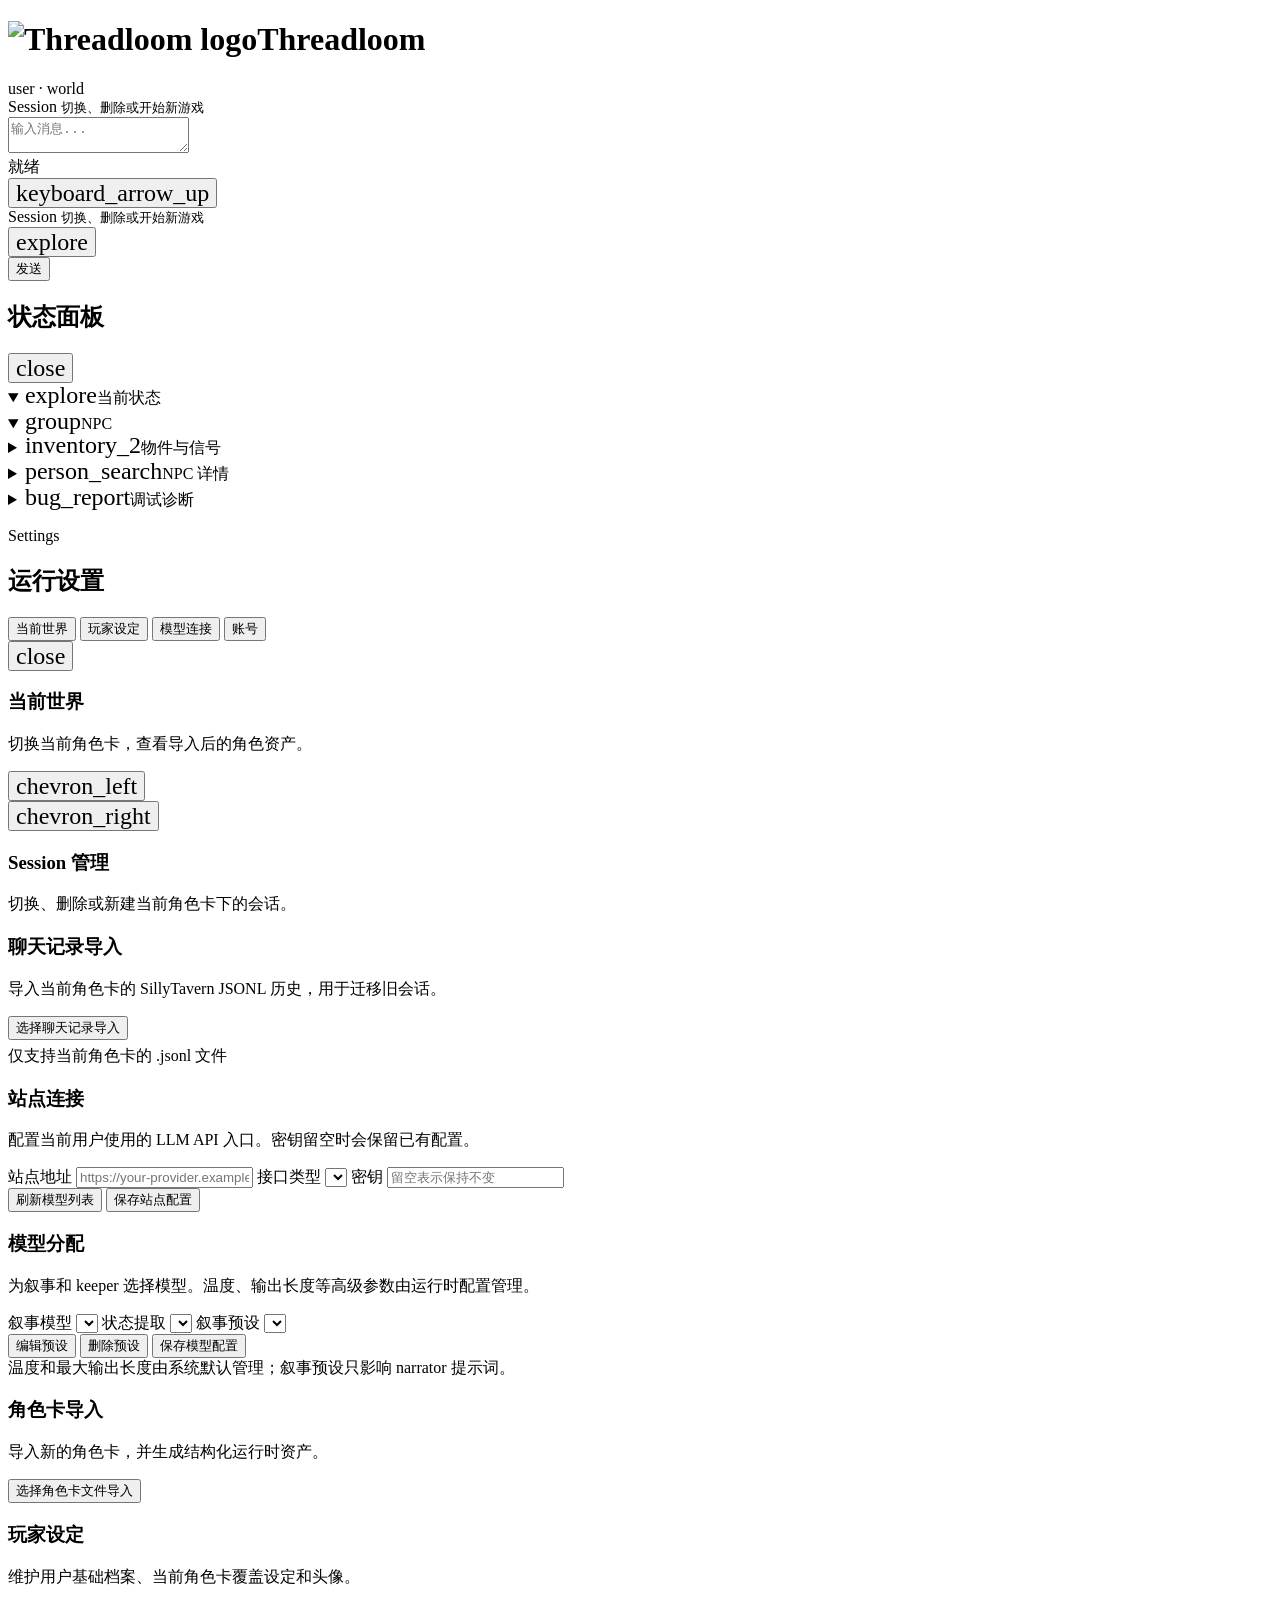
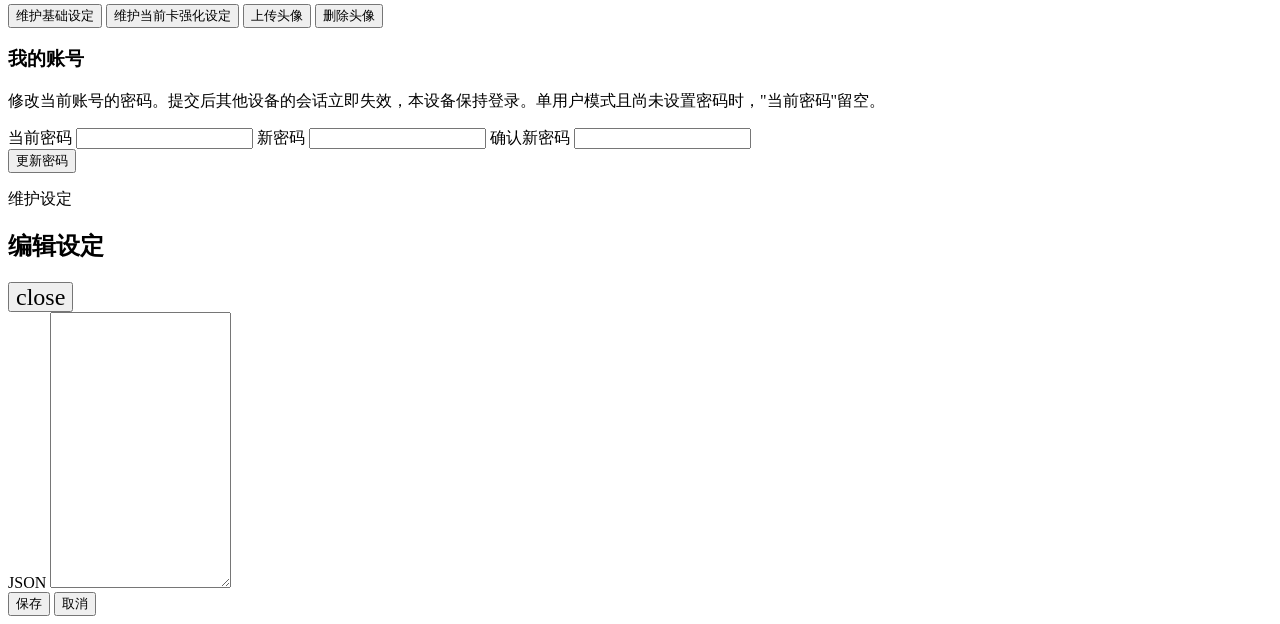
==== frontend/index.html @ 745b9a08 "Remove mobile footer controls and CDN script Ultraworked with [Sisyphus](https://github.com/code-yeo" ====
<!doctype html>
<html lang="zh-CN">
  <head>
    <meta charset="utf-8" />
    <meta name="viewport" content="width=device-width, initial-scale=1" />
    <meta http-equiv="Content-Security-Policy" content="default-src 'self'; style-src 'self' https://fonts.googleapis.com 'unsafe-inline'; font-src https://fonts.gstatic.com; img-src 'self' data:; connect-src 'self'; script-src 'self'; object-src 'none'; base-uri 'self'; frame-ancestors 'none'" />
    <title>Threadloom</title>
    <link rel="preconnect" href="https://fonts.googleapis.com" />
    <link rel="preconnect" href="https://fonts.gstatic.com" crossorigin />
    <link href="https://fonts.googleapis.com/css2?family=Noto+Serif+SC:wght@400;500;700&family=Inter:wght@400;500;700&family=Material+Symbols+Outlined:wght,FILL@100..700,0..1&display=swap" rel="stylesheet" />
    <link rel="icon" type="image/svg+xml" href="/favicon.svg" />
    <link rel="stylesheet" href="/styles.css" />
    <script src="/marked.min.js" defer></script>
  </head>
  <body>
    <div id="loginScreen" class="login-screen" hidden>
      <form id="loginForm" class="login-form" autocomplete="on">
        <h1 class="login-title"><img src="/favicon.svg" alt="" class="brand-logo" />Threadloom 登录</h1>
        <p class="login-hint">多用户模式已启用，请输入账号信息。</p>
        <label class="login-field">
          <span>用户名</span>
          <input id="loginUserId" type="text" autocomplete="username" required />
        </label>
        <label class="login-field">
          <span>密码</span>
          <input id="loginPassword" type="password" autocomplete="current-password" required />
        </label>
        <div id="loginError" class="login-error" role="alert"></div>
        <button id="loginSubmitBtn" type="submit" class="primary">登录</button>
      </form>
    </div>

    <div class="app" id="appShell">
      <main class="chat-column">
        <header class="topbar">
          <div class="brand-block">
            <h1 id="brandSettingsTrigger" role="button" tabindex="0" title="打开模型连接"><img src="/favicon.svg" alt="Threadloom logo" class="brand-logo" />Threadloom</h1>
          </div>
          <div id="topbarSessionMenu" class="topbar-session-menu">
            <div id="topbarContext" class="topbar-context" role="button" tabindex="0" aria-haspopup="true" aria-controls="sessionDockPanel" title="切换会话">user · world</div>
            <div id="sessionDockPanel" class="session-dock-panel" role="menu" aria-labelledby="topbarContext" aria-hidden="true">
              <div class="session-dock-heading">
                <div>
                  <span id="sessionDockTitle">Session</span>
                  <small>切换、删除或开始新游戏</small>
                </div>
              </div>
              <div id="sessionDockList" class="session-dock-list"></div>
            </div>
          </div>
          <div id="authIndicator" class="auth-indicator" hidden>
            <span id="authIndicatorLabel" class="auth-indicator-label"></span>
            <button id="logoutBtn" type="button" class="auth-logout-btn" hidden>登出</button>
          </div>
        </header>
        <div id="historyToolbar" class="history-toolbar" hidden>
          <button id="loadEarlierBtn" class="subtle-btn history-load-btn" type="button">加载更早记录</button>
        </div>
        <section id="messages" class="messages"></section>
        <form id="composer" class="composer">
          <div class="composer-shell">
            <textarea id="input" placeholder="输入消息..." rows="2"></textarea>
            <div class="composer-footer">
              <div class="composer-status-row">
                <div id="statusBar" class="status-bar">就绪</div>
                <div id="mobileSessionMenu" class="mobile-session-menu">
                  <button id="mobileSessionToggle" class="mobile-session-toggle" type="button" aria-label="切换会话" aria-haspopup="true" aria-expanded="false" aria-controls="mobileSessionPanel">
                    <span class="material-symbols-outlined">keyboard_arrow_up</span>
                  </button>
                  <div id="mobileSessionPanel" class="mobile-session-panel" role="menu" aria-labelledby="mobileSessionToggle" aria-hidden="true">
                    <div class="session-dock-heading">
                      <div>
                        <span>Session</span>
                        <small>切换、删除或开始新游戏</small>
                      </div>
                    </div>
                    <div id="mobileSessionList" class="session-dock-list"></div>
                  </div>
                </div>
                <div class="topbar-actions bottom-controls">
                  <button id="debugToggleBtn" class="icon-btn settings-icon-btn" type="button" aria-label="状态面板">
                    <span class="material-symbols-outlined">explore</span>
                  </button>
                </div>
              </div>
              <div class="composer-actions">
                <button id="regenerateBtn" type="button" hidden>重新生成上一条</button>
                <button type="submit">发送</button>
              </div>
            </div>
          </div>
        </form>
      </main>
    </div>

    <div id="debugBackdrop" class="debug-backdrop" hidden></div>
    <aside id="debugFloatPanel" class="debug-float-panel" aria-hidden="true">
      <div class="debug-float-header">
        <h2>状态面板</h2>
        <button id="debugCloseBtn" class="icon-btn subtle" type="button" aria-label="关闭面板">
          <span class="material-symbols-outlined">close</span>
        </button>
      </div>
      <div class="debug-float-body">
        <section class="card sidebar-group">
          <details class="sidebar-details" open>
            <summary class="sidebar-summary"><span class="material-symbols-outlined sidebar-summary-icon">explore</span>当前状态</summary>
            <div id="state" class="sidebar-details-body"></div>
          </details>
        </section>
        <section class="card sidebar-group">
          <details class="sidebar-details" open>
            <summary class="sidebar-summary"><span class="material-symbols-outlined sidebar-summary-icon">group</span>NPC</summary>
            <div id="npcSection" class="sidebar-details-body"></div>
          </details>
        </section>
        <section class="card sidebar-group">
          <details class="sidebar-details">
            <summary class="sidebar-summary"><span class="material-symbols-outlined sidebar-summary-icon">inventory_2</span>物件与信号</summary>
            <div id="objectThreadSection" class="sidebar-details-body"></div>
          </details>
        </section>
        <section class="card sidebar-group">
          <details class="sidebar-details">
            <summary class="sidebar-summary"><span class="material-symbols-outlined sidebar-summary-icon">person_search</span>NPC 详情</summary>
            <div id="entityDetail" class="sidebar-details-body entity-detail-body">点击状态面板中的 NPC 名称查看详情</div>
          </details>
        </section>
        <section class="card sidebar-group">
          <details class="sidebar-details">
            <summary class="sidebar-summary"><span class="material-symbols-outlined sidebar-summary-icon">bug_report</span>调试诊断</summary>
            <div class="sidebar-details-body">
              <pre id="debugDetail">发送一轮消息后显示</pre>
            </div>
          </details>
        </section>
      </div>
    </aside>

    <div id="settingsBackdrop" class="settings-backdrop" hidden></div>
    <aside id="settingsPanel" class="settings-panel" aria-hidden="true">
    <div class="settings-sidebar">
      <div class="settings-header">
        <div>
          <p class="settings-kicker">Settings</p>
          <h2>运行设置</h2>
        </div>
        
      </div>

      <!-- Settings Tab Bar -->
      <nav class="settings-tabs" role="tablist">
        <button class="settings-tab-btn" type="button" role="tab" aria-selected="true" data-tab="world">当前世界</button>
        
        <button class="settings-tab-btn" type="button" role="tab" aria-selected="false" data-tab="user">玩家设定</button>
        <button class="settings-tab-btn" type="button" role="tab" aria-selected="false" data-tab="connection">模型连接</button>
        <button class="settings-tab-btn" type="button" role="tab" aria-selected="false" data-tab="account">账号</button>
      </nav>
    </div>
    <div class="settings-main">
      <div class="settings-main-header">
        <button id="settingsCloseBtn" class="icon-btn subtle" type="button" aria-label="关闭设置">
          <span class="material-symbols-outlined">close</span>
        </button>
      </div>

      <div class="settings-body">
          <!-- Tab: 当前世界 -->
          <div class="settings-tab-panel" data-tab-panel="world" data-active="true">
            <section class="settings-subsection">
              <div class="settings-section-head">
                <h3>当前世界</h3>
                <p>切换当前角色卡，查看导入后的角色资产。</p>
              </div>
              
              <div class="character-carousel-wrap">
                <button id="charCarouselPrev" class="carousel-btn prev-btn" type="button"><span class="material-symbols-outlined">chevron_left</span></button>
                <div id="characterManageGrid" class="character-manage-grid"></div>
                <button id="charCarouselNext" class="carousel-btn next-btn" type="button"><span class="material-symbols-outlined">chevron_right</span></button>
              </div>

              <div id="characterManageNote" class="inline-feedback"></div>
            </section>

            <section class="settings-subsection">
              <div class="settings-section-head">
                <h3>Session 管理</h3>
                <p>切换、删除或新建当前角色卡下的会话。</p>
              </div>
              <div id="settingsSessionList" class="session-dock-list settings-session-list"></div>
              <div id="settingsSessionNote" class="inline-feedback"></div>
            </section>

            <section class="settings-subsection wizard-section">
              <div class="settings-section-head">
                <h3>聊天记录导入</h3>
                <p>导入当前角色卡的 SillyTavern JSONL 历史，用于迁移旧会话。</p>
              </div>
              <div id="chatWizardStep1" class="wizard-step">
                <button id="chatWizardStartBtn" type="button" class="subtle-btn wizard-trigger">选择聊天记录导入</button>
                <p class="settings-hint" style="margin-top:6px">仅支持当前角色卡的 .jsonl 文件</p>
              </div>
              <div id="chatWizardStep2" class="wizard-step" hidden>
                <div class="config-grid">
                  <label class="field field-wide">
                    <span>选择 JSONL 文件</span>
                    <input id="chatImportFileInput" type="file" accept=".jsonl" />
                  </label>
                </div>
                <div class="settings-actions">
                  <button id="chatImportPreviewBtn" type="button">下一步：预览检查</button>
                  <button id="chatWizardCancelBtn" type="button" class="subtle-btn">取消</button>
                </div>
              </div>
              <div id="chatWizardStep3" class="wizard-step" hidden>
                <div id="chatImportPreview" class="inline-feedback"></div>
                <div class="settings-actions">
                  <button id="chatImportBtn" type="button" disabled>确认导入</button>
                  <button id="chatWizardBackBtn" type="button" class="subtle-btn">重新选择</button>
                </div>
              </div>
              <div id="chatImportNote" class="inline-feedback"></div>
            </section>
          </div>

          <!-- Tab: 连接与模型 -->
          <div class="settings-tab-panel" data-tab-panel="connection">
          <!-- LLM 首次设置引导横幅 -->
          <div id="llmSetupGuide" class="setup-guide-banner" hidden>
            <p>🔧 <strong>首次使用请先配置 LLM 连接</strong></p>
            <p>填写站点地址和密钥，刷新模型列表后保存即可开始使用。</p>
          </div>

            <section class="settings-subsection">
              <div class="settings-section-head">
                <h3>站点连接</h3>
                <p>配置当前用户使用的 LLM API 入口。密钥留空时会保留已有配置。</p>
              </div>
              <div class="config-grid">
                <label class="field field-wide">
                  <span>站点地址</span>
                  <input id="siteBaseUrlInput" type="url" placeholder="https://your-provider.example/v1" />
                </label>
                <label class="field">
                  <span>接口类型</span>
                  <select id="siteApiTypeSelect"></select>
                </label>
                <label class="field">
                  <span>密钥</span>
                  <input id="siteApiKeyInput" type="password" placeholder="留空表示保持不变" />
                </label>
              </div>
              <div class="settings-actions">
                <button id="discoverSiteModelsBtn" type="button" class="subtle-btn">刷新模型列表</button>
                <button id="saveSiteConfigBtn" type="button">保存站点配置</button>
              </div>
              <div id="siteStatusNote" class="inline-feedback"></div>
            </section>

            <section class="settings-subsection">
              <div class="settings-section-head">
                <h3>模型分配</h3>
                <p>为叙事和 keeper 选择模型。温度、输出长度等高级参数由运行时配置管理。</p>
              </div>
              <div class="config-grid">
                <label class="field">
                  <span>叙事模型</span>
                  <select id="narratorModelSelect"></select>
                </label>
                <label class="field">
                  <span>状态提取</span>
                  <select id="stateKeeperModelSelect"></select>
                </label>
                <label class="field field-wide">
                  <span>叙事预设</span>
                  <select id="narratorPresetSelect"></select>
                </label>
              </div>
              <div class="settings-actions">
                <button id="editNarratorPresetBtn" type="button" class="subtle-btn">编辑预设</button>
                <button id="deleteNarratorPresetBtn" type="button" class="subtle-danger">删除预设</button>
                <button id="saveModelConfigBtn" type="button">保存模型配置</button>
              </div>
              <div id="modelConfigNote" class="inline-feedback">温度和最大输出长度由系统默认管理；叙事预设只影响 narrator 提示词。</div>
            </section>
          </div>

          <!-- Tab: 导入资产 -->
          <div class="settings-tab-panel" data-tab-panel="import">
            <section class="settings-subsection wizard-section">
              <div class="settings-section-head">
                <h3>角色卡导入</h3>
                <p>导入新的角色卡，并生成结构化运行时资产。</p>
              </div>
              <div id="charWizardStep1" class="wizard-step">
                <button id="charWizardStartBtn" type="button" class="subtle-btn wizard-trigger">选择角色卡文件导入</button>
              </div>
              <div id="charWizardStep2" class="wizard-step" hidden>
                <div class="config-grid">
                  <label class="field field-wide">
                    <span>选择文件</span>
                    <input id="characterImportFileInput" type="file" accept=".png,.json" />
                  </label>
                  <label class="field field-wide">
                    <span>自定义名称（可选）</span>
                    <input id="characterImportNameInput" type="text" placeholder="留空则使用卡片原始名称" />
                  </label>
                </div>
                <div class="settings-actions">
                  <button id="importCharacterBtn" type="button">下一步：导入</button>
                  <button id="charWizardCancelBtn" type="button" class="subtle-btn">取消</button>
                </div>
              </div>
              <div id="charWizardStep3" class="wizard-step profile-draft-panel" hidden>
                <div id="characterProfileDraftPanel">
                <p class="settings-hint">已为当前角色卡生成一份主角设定特化草稿。可直接保存，也可以先跳过。</p>
                <label class="field field-wide">
                  <span>角色卡特化设定草稿（JSON）</span>
                  <textarea id="characterProfileDraftInput" rows="14" spellcheck="false"></textarea>
                </label>
                <div class="settings-actions">
                  <button id="saveCharacterProfileDraftBtn" type="button">保存并应用</button>
                  <button id="skipCharacterProfileDraftBtn" type="button" class="subtle-btn">暂时跳过</button>
                </div>
                <div id="characterProfileDraftNote" class="inline-feedback"></div>
                </div>
              </div>
              <div id="characterImportNote" class="inline-feedback"></div>
            </section>

          </div>

          <!-- Tab: 用户设定 -->
          <div class="settings-tab-panel" data-tab-panel="user">
            <section class="settings-subsection">
              <div class="settings-section-head">
                <h3>玩家设定</h3>
                <p>维护用户基础档案、当前角色卡覆盖设定和头像。</p>
              </div>
              <div class="settings-actions">
                <button id="editBaseUserProfileBtn" type="button">维护基础设定</button>
                <button id="editCharacterProfileOverrideBtn" type="button" class="subtle-btn">维护当前卡强化设定</button>
                <button id="uploadUserAvatarBtn" type="button" class="subtle-btn">上传头像</button>
                <button id="deleteUserAvatarBtn" type="button" class="subtle-danger">删除头像</button>
              </div>
              <input id="userAvatarFileInput" type="file" accept=".png,.jpg,.jpeg,.webp" hidden />
              <div id="userProfileNote" class="inline-feedback"></div>
            </section>
          </div>

          <!-- Tab: 账号（所有用户：改密 / admin 还看到多用户与用户管理） -->
          <div class="settings-tab-panel" data-tab-panel="account">
            <section class="settings-subsection">
              <div class="settings-section-head">
                <h3>我的账号</h3>
                <p>修改当前账号的密码。提交后其他设备的会话立即失效，本设备保持登录。单用户模式且尚未设置密码时，"当前密码"留空。</p>
              </div>
              <form id="changePasswordForm" class="account-form" autocomplete="off">
                <label class="login-field">
                  <span>当前密码</span>
                  <input id="changePasswordOld" type="password" autocomplete="current-password" />
                </label>
                <label class="login-field">
                  <span>新密码</span>
                  <input id="changePasswordNew" type="password" autocomplete="new-password" minlength="12" required />
                </label>
                <label class="login-field">
                  <span>确认新密码</span>
                  <input id="changePasswordConfirm" type="password" autocomplete="new-password" minlength="12" required />
                </label>
                <div class="settings-actions">
                  <button id="changePasswordSubmitBtn" type="submit">更新密码</button>
                </div>
                <div id="changePasswordNote" class="inline-feedback"></div>
              </form>
            </section>
            <section class="settings-subsection admin-only" hidden>
              <div class="settings-section-head">
                <h3>多用户模式</h3>
                <p>启用后所有用户必须登录；普通用户只能选择模型与 preset，站点设置由你统一维护。启用 / 关闭都会强制全员重新登录。</p>
              </div>
              <div class="settings-row">
                <div id="multiUserStatus" class="multi-user-status"></div>
                <button id="multiUserToggleBtn" type="button">启用多用户模式</button>
              </div>
              <div id="multiUserNote" class="inline-feedback"></div>
            </section>
            <section class="settings-subsection admin-only" hidden>
              <div class="settings-section-head">
                <h3>用户管理</h3>
                <p>管理员可以创建普通用户、重置密码或删除账号。default-user 是管理员，不可删除。</p>
              </div>
              <div id="userListContainer" class="user-list"></div>
              <div class="settings-actions">
                <button id="createUserBtn" type="button">新建用户</button>
                <button id="refreshUsersBtn" type="button" class="subtle-btn">刷新</button>
              </div>
              <div id="userManagementNote" class="inline-feedback"></div>
            </section>
          </div>

      </div>
    </div>
    </aside>

    <div id="profileEditorBackdrop" class="settings-backdrop" hidden></div>
    <aside id="profileEditorPanel" class="settings-panel profile-editor-panel" aria-hidden="true">
      <div class="settings-header">
        <div>
          <p class="settings-kicker">维护设定</p>
          <h2 id="profileEditorTitle">编辑设定</h2>
        </div>
        <button id="profileEditorCloseBtn" class="icon-btn subtle" type="button" aria-label="关闭设定编辑">
          <span class="material-symbols-outlined">close</span>
        </button>
      </div>
      <div class="settings-body">
        <label class="field field-wide">
          <span id="profileEditorLabel">JSON</span>
          <textarea id="profileEditorInput" rows="18" spellcheck="false"></textarea>
        </label>
        <div class="settings-actions">
          <button id="profileEditorSaveBtn" type="button">保存</button>
          <button id="profileEditorCancelBtn" type="button" class="subtle-btn">取消</button>
        </div>
        <div id="profileEditorNote" class="inline-feedback"></div>
      </div>
    </aside>

    <div id="passwordPromptBackdrop" class="settings-backdrop" hidden></div>
    <div id="passwordPromptModal" class="password-prompt-modal" role="dialog" aria-modal="true" hidden>
      <form id="passwordPromptForm" class="password-prompt-form">
        <h2 id="passwordPromptTitle" class="password-prompt-title">输入密码</h2>
        <p id="passwordPromptHint" class="password-prompt-hint"></p>
        <label class="login-field">
          <span id="passwordPromptLabel1">密码</span>
          <input id="passwordPromptInput1" type="password" autocomplete="off" required />
        </label>
        <label class="login-field" id="passwordPromptField2">
          <span id="passwordPromptLabel2">确认密码</span>
          <input id="passwordPromptInput2" type="password" autocomplete="off" required />
        </label>
        <div id="passwordPromptError" class="login-error" role="alert"></div>
        <div class="settings-actions">
          <button id="passwordPromptCancelBtn" type="button" class="subtle-btn">取消</button>
          <button id="passwordPromptSubmitBtn" type="submit">确认</button>
        </div>
      </form>
    </div>

    <script src="/app.js"></script>
  </body>
</html>
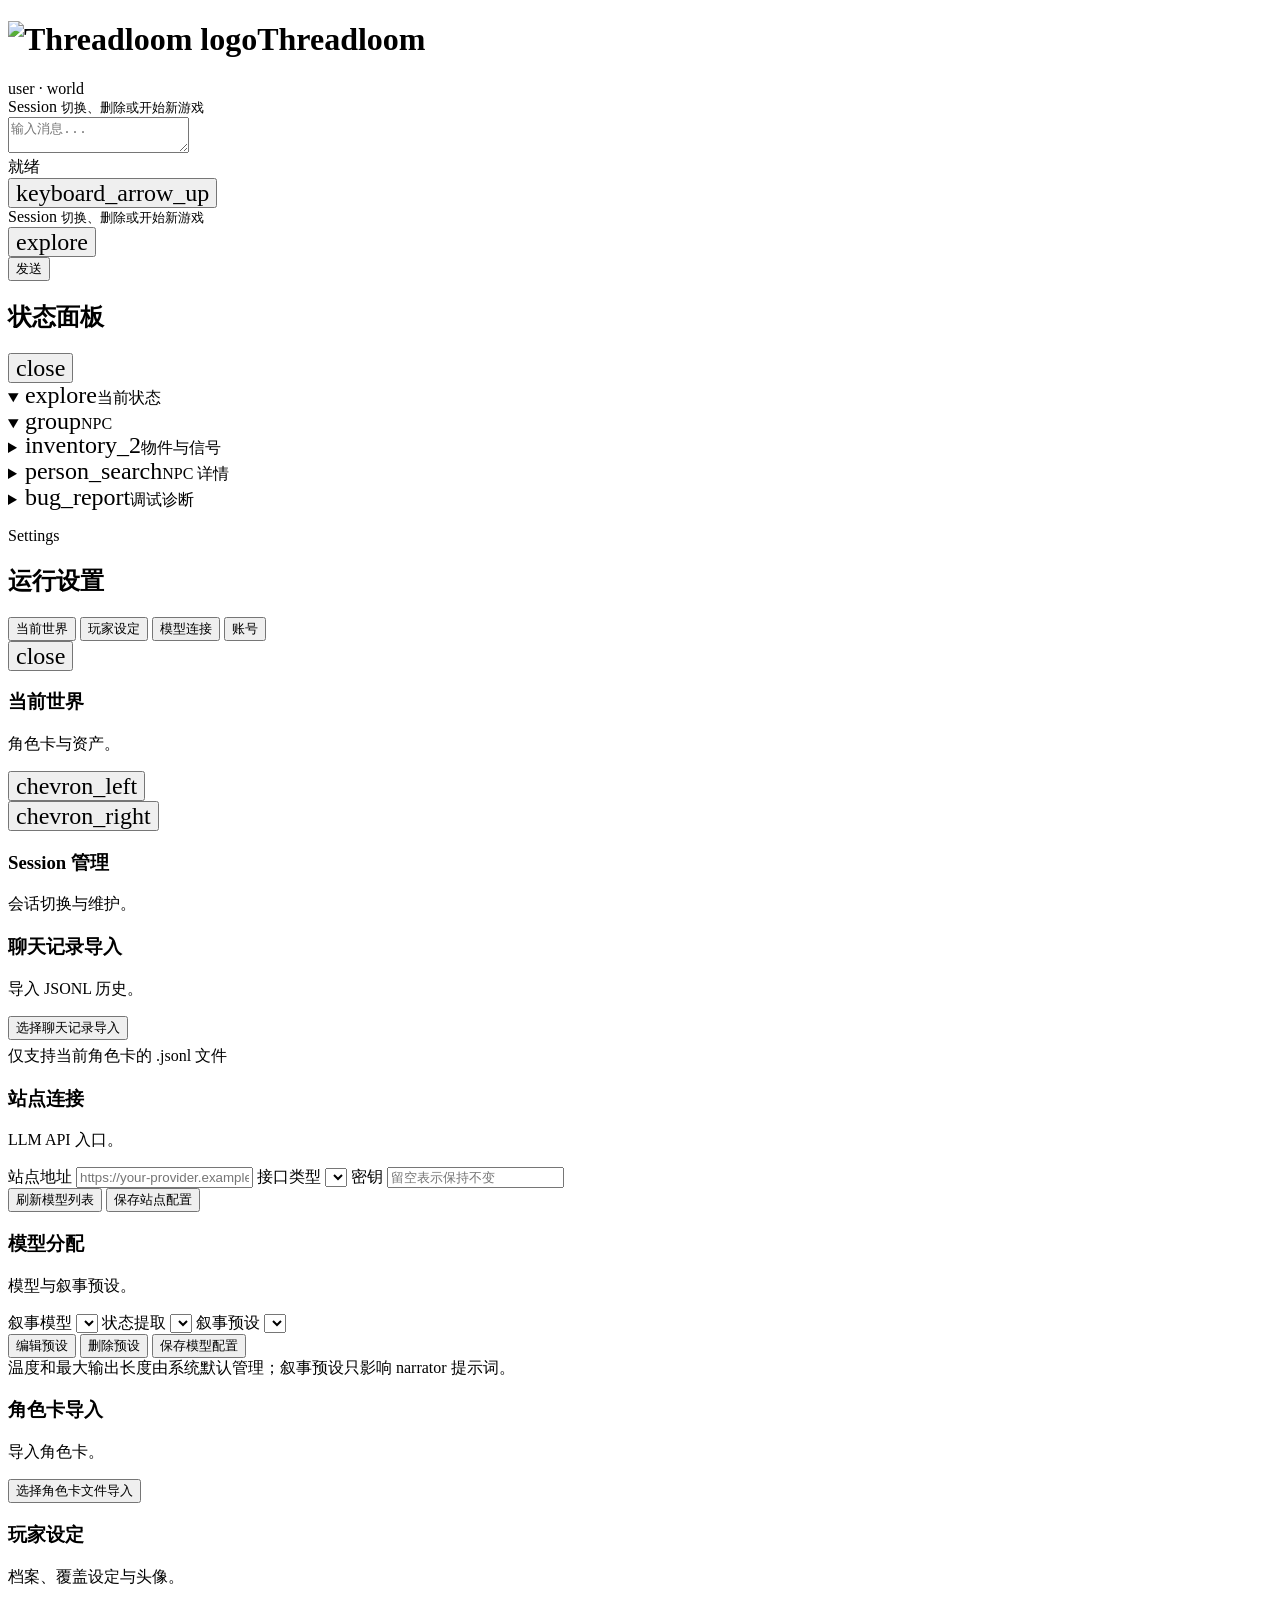
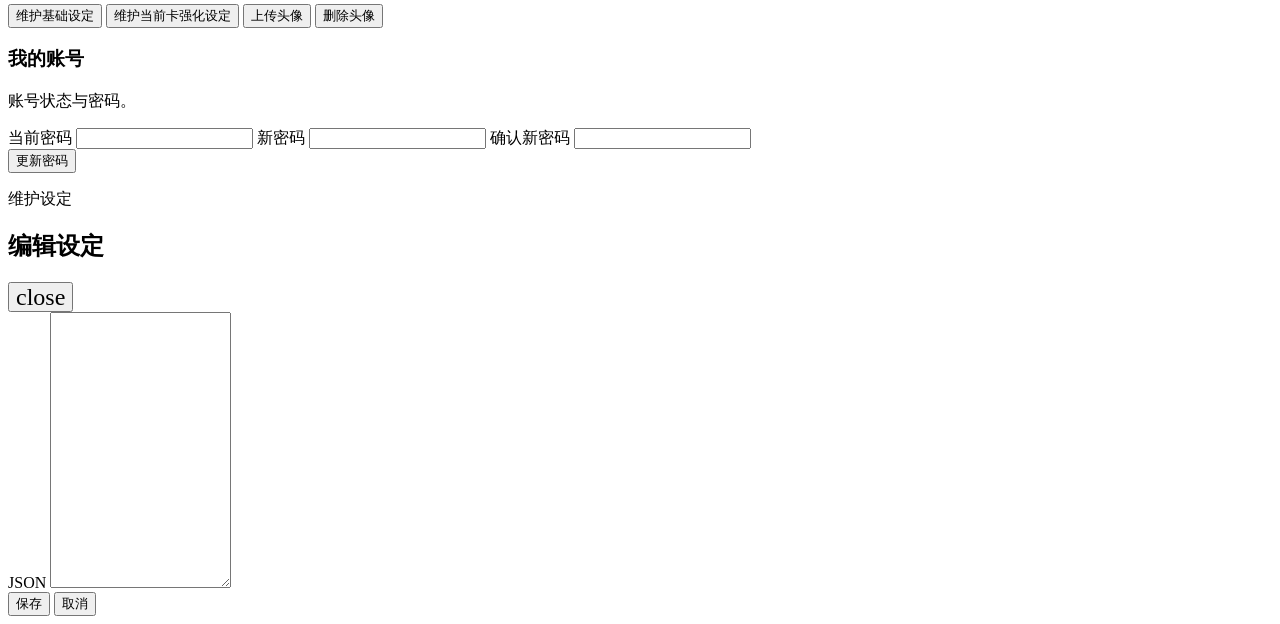
==== commit 85c62aa4: "Move account controls into settings Ultraworked with [Sisyphus](https://github.com/code-yeongyu/oh-m" ====
--- a/frontend/index.html
+++ b/frontend/index.html
@@ -47,10 +47,6 @@
               </div>
               <div id="sessionDockList" class="session-dock-list"></div>
             </div>
-          </div>
-          <div id="authIndicator" class="auth-indicator" hidden>
-            <span id="authIndicatorLabel" class="auth-indicator-label"></span>
-            <button id="logoutBtn" type="button" class="auth-logout-btn" hidden>登出</button>
           </div>
         </header>
         <div id="historyToolbar" class="history-toolbar" hidden>
@@ -170,7 +166,7 @@
             <section class="settings-subsection">
               <div class="settings-section-head">
                 <h3>当前世界</h3>
-                <p>切换当前角色卡，查看导入后的角色资产。</p>
+                <p>角色卡与资产。</p>
               </div>
               
               <div class="character-carousel-wrap">
@@ -185,7 +181,7 @@
             <section class="settings-subsection">
               <div class="settings-section-head">
                 <h3>Session 管理</h3>
-                <p>切换、删除或新建当前角色卡下的会话。</p>
+                <p>会话切换与维护。</p>
               </div>
               <div id="settingsSessionList" class="session-dock-list settings-session-list"></div>
               <div id="settingsSessionNote" class="inline-feedback"></div>
@@ -194,7 +190,7 @@
             <section class="settings-subsection wizard-section">
               <div class="settings-section-head">
                 <h3>聊天记录导入</h3>
-                <p>导入当前角色卡的 SillyTavern JSONL 历史，用于迁移旧会话。</p>
+                <p>导入 JSONL 历史。</p>
               </div>
               <div id="chatWizardStep1" class="wizard-step">
                 <button id="chatWizardStartBtn" type="button" class="subtle-btn wizard-trigger">选择聊天记录导入</button>
@@ -234,7 +230,7 @@
             <section class="settings-subsection">
               <div class="settings-section-head">
                 <h3>站点连接</h3>
-                <p>配置当前用户使用的 LLM API 入口。密钥留空时会保留已有配置。</p>
+                <p>LLM API 入口。</p>
               </div>
               <div class="config-grid">
                 <label class="field field-wide">
@@ -260,7 +256,7 @@
             <section class="settings-subsection">
               <div class="settings-section-head">
                 <h3>模型分配</h3>
-                <p>为叙事和 keeper 选择模型。温度、输出长度等高级参数由运行时配置管理。</p>
+                <p>模型与叙事预设。</p>
               </div>
               <div class="config-grid">
                 <label class="field">
@@ -290,7 +286,7 @@
             <section class="settings-subsection wizard-section">
               <div class="settings-section-head">
                 <h3>角色卡导入</h3>
-                <p>导入新的角色卡，并生成结构化运行时资产。</p>
+                <p>导入角色卡。</p>
               </div>
               <div id="charWizardStep1" class="wizard-step">
                 <button id="charWizardStartBtn" type="button" class="subtle-btn wizard-trigger">选择角色卡文件导入</button>
@@ -335,7 +331,7 @@
             <section class="settings-subsection">
               <div class="settings-section-head">
                 <h3>玩家设定</h3>
-                <p>维护用户基础档案、当前角色卡覆盖设定和头像。</p>
+                <p>档案、覆盖设定与头像。</p>
               </div>
               <div class="settings-actions">
                 <button id="editBaseUserProfileBtn" type="button">维护基础设定</button>
@@ -353,7 +349,11 @@
             <section class="settings-subsection">
               <div class="settings-section-head">
                 <h3>我的账号</h3>
-                <p>修改当前账号的密码。提交后其他设备的会话立即失效，本设备保持登录。单用户模式且尚未设置密码时，"当前密码"留空。</p>
+                <p>账号状态与密码。</p>
+              </div>
+              <div id="authIndicator" class="auth-indicator" hidden>
+                <span id="authIndicatorLabel" class="auth-indicator-label"></span>
+                <button id="logoutBtn" type="button" class="auth-logout-btn" hidden>登出</button>
               </div>
               <form id="changePasswordForm" class="account-form" autocomplete="off">
                 <label class="login-field">
@@ -377,7 +377,7 @@
             <section class="settings-subsection admin-only" hidden>
               <div class="settings-section-head">
                 <h3>多用户模式</h3>
-                <p>启用后所有用户必须登录；普通用户只能选择模型与 preset，站点设置由你统一维护。启用 / 关闭都会强制全员重新登录。</p>
+                <p>登录与权限模式。</p>
               </div>
               <div class="settings-row">
                 <div id="multiUserStatus" class="multi-user-status"></div>
@@ -388,7 +388,7 @@
             <section class="settings-subsection admin-only" hidden>
               <div class="settings-section-head">
                 <h3>用户管理</h3>
-                <p>管理员可以创建普通用户、重置密码或删除账号。default-user 是管理员，不可删除。</p>
+                <p>用户与数据目录。</p>
               </div>
               <div id="userListContainer" class="user-list"></div>
               <div class="settings-actions">
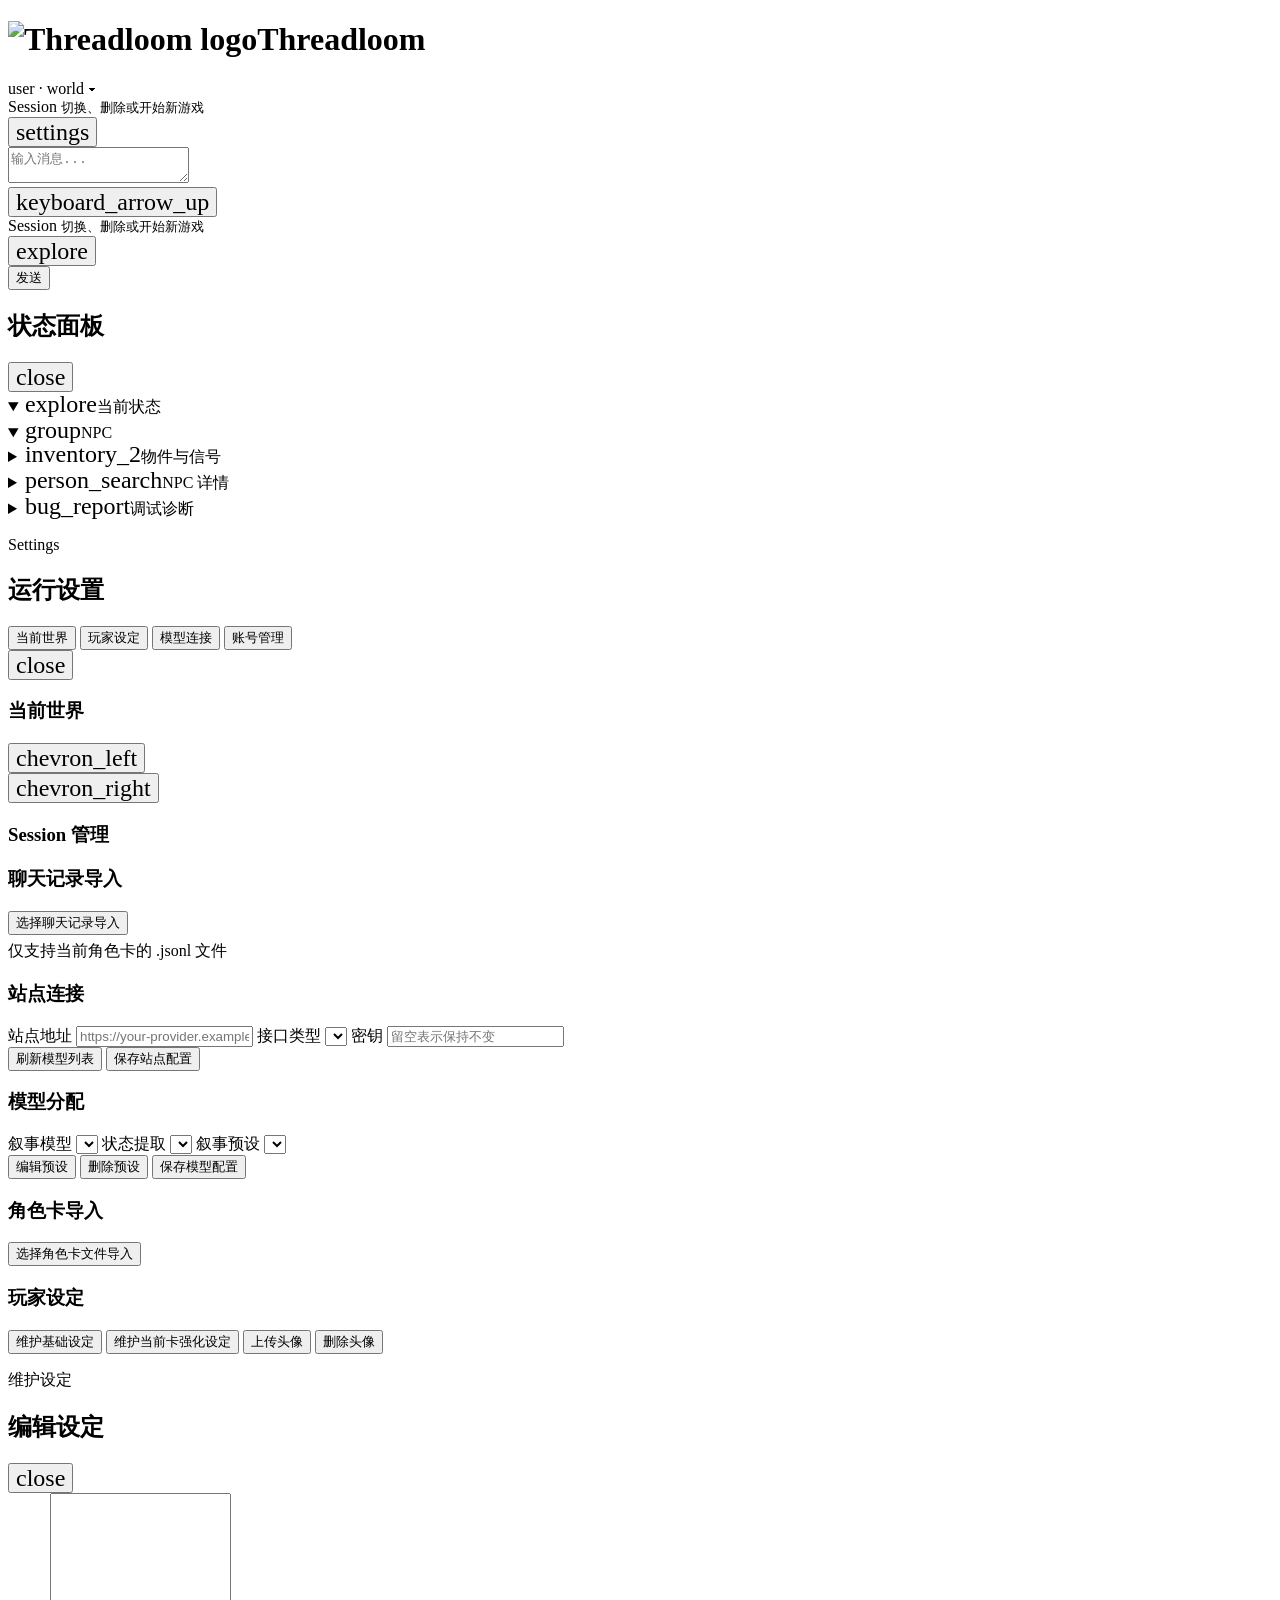
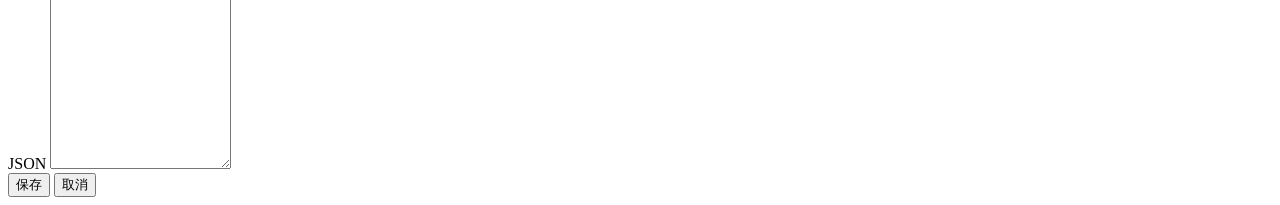
==== commit 1a3a912f: "ui: implement immersive minimalist redesign for frontend - Replaced central settings modal with a ri" ====
--- a/frontend/index.html
+++ b/frontend/index.html
@@ -31,13 +31,16 @@
     </div>
 
     <div class="app" id="appShell">
+      <div id="floatingPill" class="floating-pill" hidden>
+        <span id="floatingPillText"></span>
+      </div>
       <main class="chat-column">
         <header class="topbar">
           <div class="brand-block">
-            <h1 id="brandSettingsTrigger" role="button" tabindex="0" title="打开模型连接"><img src="/favicon.svg" alt="Threadloom logo" class="brand-logo" />Threadloom</h1>
+            <h1 title="Threadloom"><img src="/favicon.svg" alt="Threadloom logo" class="brand-logo" />Threadloom</h1>
           </div>
           <div id="topbarSessionMenu" class="topbar-session-menu">
-            <div id="topbarContext" class="topbar-context" role="button" tabindex="0" aria-haspopup="true" aria-controls="sessionDockPanel" title="切换会话">user · world</div>
+            <div id="topbarContext" class="topbar-context" role="button" tabindex="0" aria-haspopup="true" aria-controls="sessionDockPanel" title="切换会话">user · world <span class="dropdown-arrow">▾</span></div>
             <div id="sessionDockPanel" class="session-dock-panel" role="menu" aria-labelledby="topbarContext" aria-hidden="true">
               <div class="session-dock-heading">
                 <div>
@@ -48,7 +51,11 @@
               <div id="sessionDockList" class="session-dock-list"></div>
             </div>
           </div>
+          
         </header>
+        <button id="brandSettingsTrigger" class="floating-settings-btn" type="button" aria-label="设置" title="打开设置">
+          <span class="material-symbols-outlined">settings</span>
+        </button>
         <div id="historyToolbar" class="history-toolbar" hidden>
           <button id="loadEarlierBtn" class="subtle-btn history-load-btn" type="button">加载更早记录</button>
         </div>
@@ -58,7 +65,7 @@
             <textarea id="input" placeholder="输入消息..." rows="2"></textarea>
             <div class="composer-footer">
               <div class="composer-status-row">
-                <div id="statusBar" class="status-bar">就绪</div>
+                
                 <div id="mobileSessionMenu" class="mobile-session-menu">
                   <button id="mobileSessionToggle" class="mobile-session-toggle" type="button" aria-label="切换会话" aria-haspopup="true" aria-expanded="false" aria-controls="mobileSessionPanel">
                     <span class="material-symbols-outlined">keyboard_arrow_up</span>
@@ -81,7 +88,7 @@
               </div>
               <div class="composer-actions">
                 <button id="regenerateBtn" type="button" hidden>重新生成上一条</button>
-                <button type="submit">发送</button>
+                <button id="sendBtn" type="submit">发送<span id="sendDot" class="status-dot"></span></button>
               </div>
             </div>
           </div>
@@ -150,7 +157,7 @@
         
         <button class="settings-tab-btn" type="button" role="tab" aria-selected="false" data-tab="user">玩家设定</button>
         <button class="settings-tab-btn" type="button" role="tab" aria-selected="false" data-tab="connection">模型连接</button>
-        <button class="settings-tab-btn" type="button" role="tab" aria-selected="false" data-tab="account">账号</button>
+        <button class="settings-tab-btn" type="button" role="tab" aria-selected="false" data-tab="account">账号管理</button>
       </nav>
     </div>
     <div class="settings-main">
@@ -166,7 +173,6 @@
             <section class="settings-subsection">
               <div class="settings-section-head">
                 <h3>当前世界</h3>
-                <p>角色卡与资产。</p>
               </div>
               
               <div class="character-carousel-wrap">
@@ -181,7 +187,6 @@
             <section class="settings-subsection">
               <div class="settings-section-head">
                 <h3>Session 管理</h3>
-                <p>会话切换与维护。</p>
               </div>
               <div id="settingsSessionList" class="session-dock-list settings-session-list"></div>
               <div id="settingsSessionNote" class="inline-feedback"></div>
@@ -190,7 +195,6 @@
             <section class="settings-subsection wizard-section">
               <div class="settings-section-head">
                 <h3>聊天记录导入</h3>
-                <p>导入 JSONL 历史。</p>
               </div>
               <div id="chatWizardStep1" class="wizard-step">
                 <button id="chatWizardStartBtn" type="button" class="subtle-btn wizard-trigger">选择聊天记录导入</button>
@@ -230,7 +234,6 @@
             <section class="settings-subsection">
               <div class="settings-section-head">
                 <h3>站点连接</h3>
-                <p>LLM API 入口。</p>
               </div>
               <div class="config-grid">
                 <label class="field field-wide">
@@ -256,7 +259,6 @@
             <section class="settings-subsection">
               <div class="settings-section-head">
                 <h3>模型分配</h3>
-                <p>模型与叙事预设。</p>
               </div>
               <div class="config-grid">
                 <label class="field">
@@ -277,7 +279,7 @@
                 <button id="deleteNarratorPresetBtn" type="button" class="subtle-danger">删除预设</button>
                 <button id="saveModelConfigBtn" type="button">保存模型配置</button>
               </div>
-              <div id="modelConfigNote" class="inline-feedback">温度和最大输出长度由系统默认管理；叙事预设只影响 narrator 提示词。</div>
+              <div id="modelConfigNote" class="inline-feedback"></div>
             </section>
           </div>
 
@@ -286,7 +288,6 @@
             <section class="settings-subsection wizard-section">
               <div class="settings-section-head">
                 <h3>角色卡导入</h3>
-                <p>导入角色卡。</p>
               </div>
               <div id="charWizardStep1" class="wizard-step">
                 <button id="charWizardStartBtn" type="button" class="subtle-btn wizard-trigger">选择角色卡文件导入</button>
@@ -331,7 +332,6 @@
             <section class="settings-subsection">
               <div class="settings-section-head">
                 <h3>玩家设定</h3>
-                <p>档案、覆盖设定与头像。</p>
               </div>
               <div class="settings-actions">
                 <button id="editBaseUserProfileBtn" type="button">维护基础设定</button>
@@ -346,49 +346,20 @@
 
           <!-- Tab: 账号（所有用户：改密 / admin 还看到多用户与用户管理） -->
           <div class="settings-tab-panel" data-tab-panel="account">
-            <section class="settings-subsection">
-              <div class="settings-section-head">
-                <h3>我的账号</h3>
-                <p>账号状态与密码。</p>
-              </div>
-              <div id="authIndicator" class="auth-indicator" hidden>
-                <span id="authIndicatorLabel" class="auth-indicator-label"></span>
-                <button id="logoutBtn" type="button" class="auth-logout-btn" hidden>登出</button>
-              </div>
-              <form id="changePasswordForm" class="account-form" autocomplete="off">
-                <label class="login-field">
-                  <span>当前密码</span>
-                  <input id="changePasswordOld" type="password" autocomplete="current-password" />
-                </label>
-                <label class="login-field">
-                  <span>新密码</span>
-                  <input id="changePasswordNew" type="password" autocomplete="new-password" minlength="12" required />
-                </label>
-                <label class="login-field">
-                  <span>确认新密码</span>
-                  <input id="changePasswordConfirm" type="password" autocomplete="new-password" minlength="12" required />
-                </label>
-                <div class="settings-actions">
-                  <button id="changePasswordSubmitBtn" type="submit">更新密码</button>
-                </div>
-                <div id="changePasswordNote" class="inline-feedback"></div>
-              </form>
-            </section>
+            
             <section class="settings-subsection admin-only" hidden>
-              <div class="settings-section-head">
-                <h3>多用户模式</h3>
-                <p>登录与权限模式。</p>
-              </div>
-              <div class="settings-row">
-                <div id="multiUserStatus" class="multi-user-status"></div>
-                <button id="multiUserToggleBtn" type="button">启用多用户模式</button>
+              <div class="settings-row toggle-row">
+                <span class="toggle-label">多用户模式</span>
+                <label class="toggle-switch">
+                  <input type="checkbox" id="multiUserToggleBtn">
+                  <span class="toggle-slider"></span>
+                </label>
               </div>
               <div id="multiUserNote" class="inline-feedback"></div>
             </section>
             <section class="settings-subsection admin-only" hidden>
               <div class="settings-section-head">
                 <h3>用户管理</h3>
-                <p>用户与数据目录。</p>
               </div>
               <div id="userListContainer" class="user-list"></div>
               <div class="settings-actions">
@@ -396,6 +367,24 @@
                 <button id="refreshUsersBtn" type="button" class="subtle-btn">刷新</button>
               </div>
               <div id="userManagementNote" class="inline-feedback"></div>
+<form id="changePasswordForm" class="account-form" hidden autocomplete="off">
+                <label class="login-field">
+                  <span>当前密码</span>
+                  <input id="changePasswordOld" type="password" autocomplete="current-password" />
+                </label>
+                <label class="login-field">
+                  <span>新密码</span>
+                  <input id="changePasswordNew" type="password" autocomplete="new-password" minlength="12" required />
+                </label>
+                <label class="login-field">
+                  <span>确认新密码</span>
+                  <input id="changePasswordConfirm" type="password" autocomplete="new-password" minlength="12" required />
+                </label>
+                <div class="settings-actions">
+                  <button id="changePasswordSubmitBtn" type="submit">更新密码</button>
+                </div>
+                <div id="changePasswordNote" class="inline-feedback"></div>
+              </form>
             </section>
           </div>
 
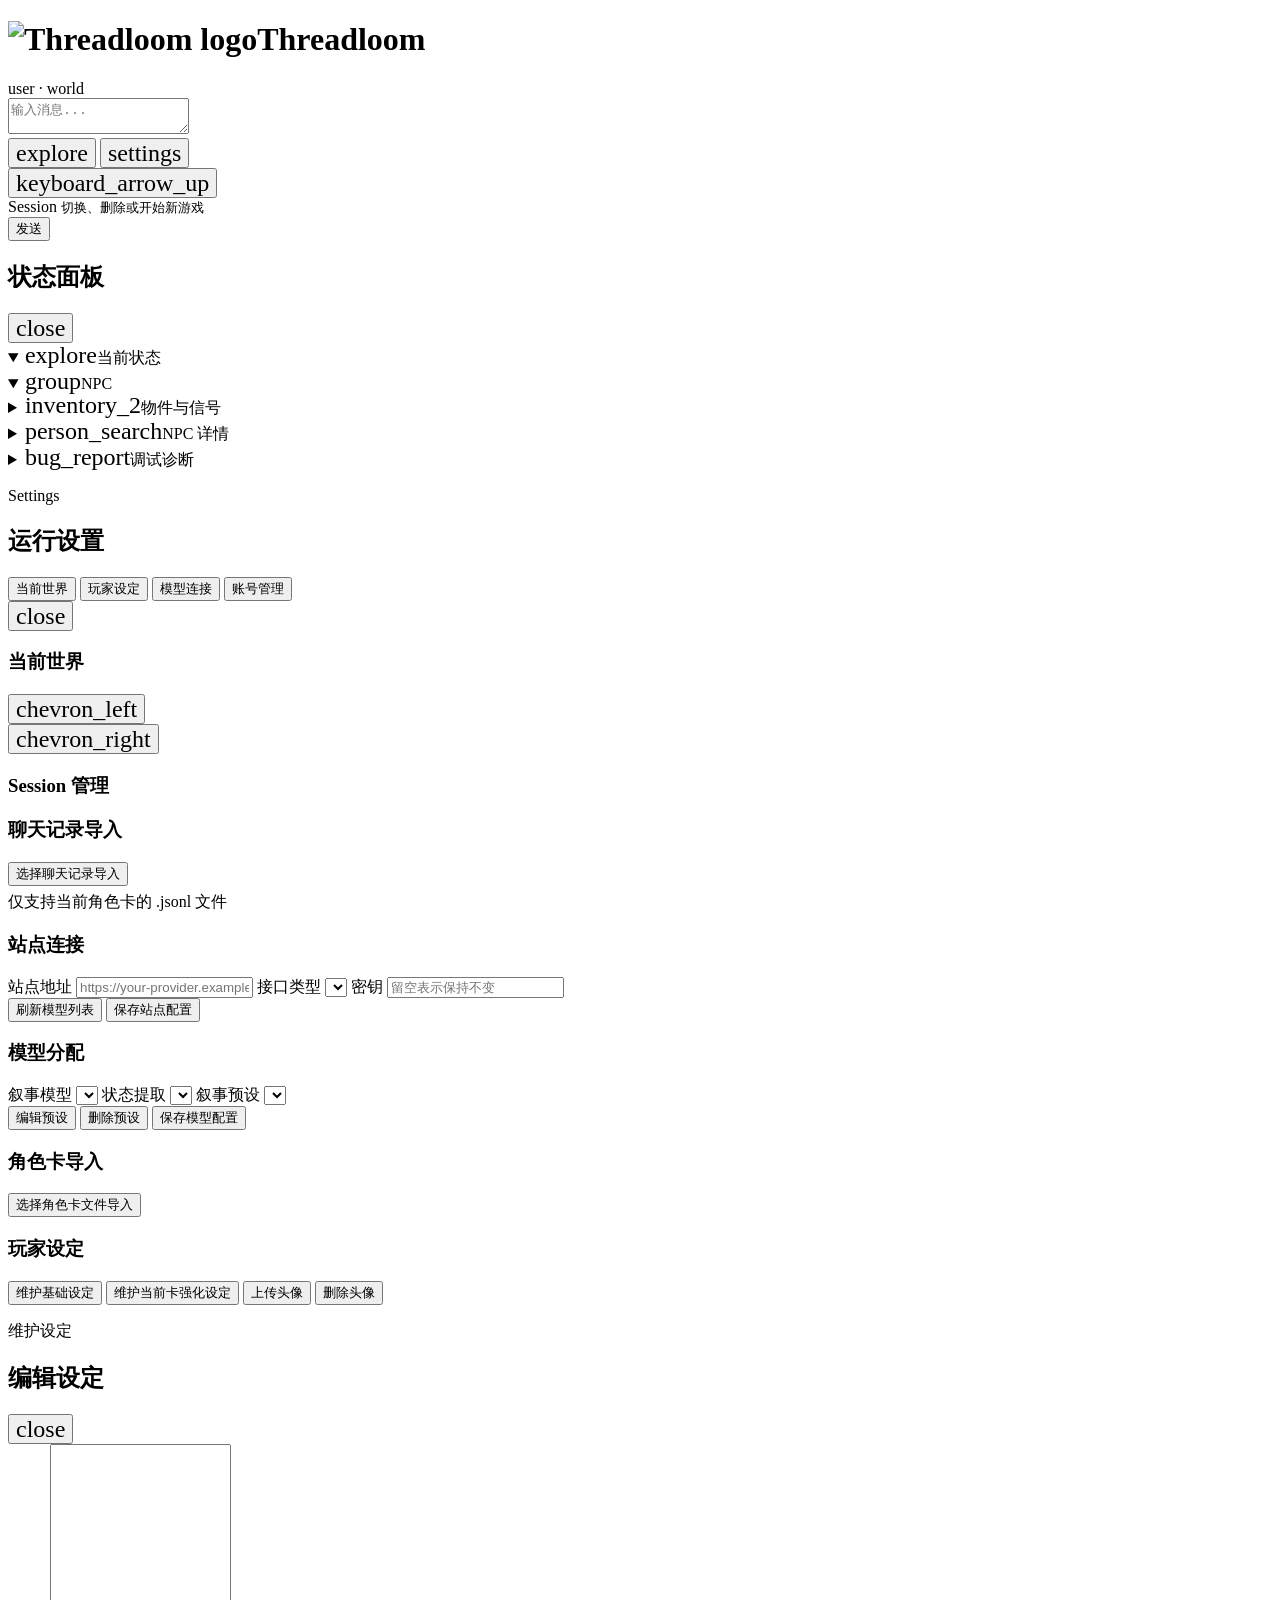
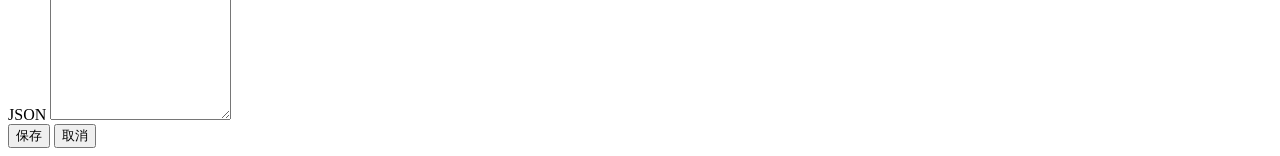
==== commit a2cefa9e: "Refine chat control buttons Ultraworked with [Sisyphus](https://github.com/code-yeongyu/oh-my-openag" ====
--- a/frontend/index.html
+++ b/frontend/index.html
@@ -40,22 +40,10 @@
             <h1 title="Threadloom"><img src="/favicon.svg" alt="Threadloom logo" class="brand-logo" />Threadloom</h1>
           </div>
           <div id="topbarSessionMenu" class="topbar-session-menu">
-            <div id="topbarContext" class="topbar-context" role="button" tabindex="0" aria-haspopup="true" aria-controls="sessionDockPanel" title="切换会话">user · world <span class="dropdown-arrow">▾</span></div>
-            <div id="sessionDockPanel" class="session-dock-panel" role="menu" aria-labelledby="topbarContext" aria-hidden="true">
-              <div class="session-dock-heading">
-                <div>
-                  <span id="sessionDockTitle">Session</span>
-                  <small>切换、删除或开始新游戏</small>
-                </div>
-              </div>
-              <div id="sessionDockList" class="session-dock-list"></div>
-            </div>
+            <div id="topbarContext" class="topbar-context">user · world</div>
           </div>
           
         </header>
-        <button id="brandSettingsTrigger" class="floating-settings-btn" type="button" aria-label="设置" title="打开设置">
-          <span class="material-symbols-outlined">settings</span>
-        </button>
         <div id="historyToolbar" class="history-toolbar" hidden>
           <button id="loadEarlierBtn" class="subtle-btn history-load-btn" type="button">加载更早记录</button>
         </div>
@@ -66,24 +54,27 @@
             <div class="composer-footer">
               <div class="composer-status-row">
                 
-                <div id="mobileSessionMenu" class="mobile-session-menu">
-                  <button id="mobileSessionToggle" class="mobile-session-toggle" type="button" aria-label="切换会话" aria-haspopup="true" aria-expanded="false" aria-controls="mobileSessionPanel">
-                    <span class="material-symbols-outlined">keyboard_arrow_up</span>
-                  </button>
-                  <div id="mobileSessionPanel" class="mobile-session-panel" role="menu" aria-labelledby="mobileSessionToggle" aria-hidden="true">
-                    <div class="session-dock-heading">
-                      <div>
-                        <span>Session</span>
-                        <small>切换、删除或开始新游戏</small>
-                      </div>
-                    </div>
-                    <div id="mobileSessionList" class="session-dock-list"></div>
-                  </div>
-                </div>
                 <div class="topbar-actions bottom-controls">
                   <button id="debugToggleBtn" class="icon-btn settings-icon-btn" type="button" aria-label="状态面板">
                     <span class="material-symbols-outlined">explore</span>
                   </button>
+                  <button id="brandSettingsTrigger" class="icon-btn settings-icon-btn" type="button" aria-label="设置" title="打开设置">
+                    <span class="material-symbols-outlined">settings</span>
+                  </button>
+                  <div id="mobileSessionMenu" class="mobile-session-menu">
+                    <button id="mobileSessionToggle" class="mobile-session-toggle" type="button" aria-label="切换会话" aria-haspopup="true" aria-expanded="false" aria-controls="mobileSessionPanel" title="切换会话">
+                      <span class="material-symbols-outlined">keyboard_arrow_up</span>
+                    </button>
+                    <div id="mobileSessionPanel" class="mobile-session-panel" role="menu" aria-labelledby="mobileSessionToggle" aria-hidden="true">
+                      <div class="session-dock-heading">
+                        <div>
+                          <span>Session</span>
+                          <small>切换、删除或开始新游戏</small>
+                        </div>
+                      </div>
+                      <div id="mobileSessionList" class="session-dock-list"></div>
+                    </div>
+                  </div>
                 </div>
               </div>
               <div class="composer-actions">
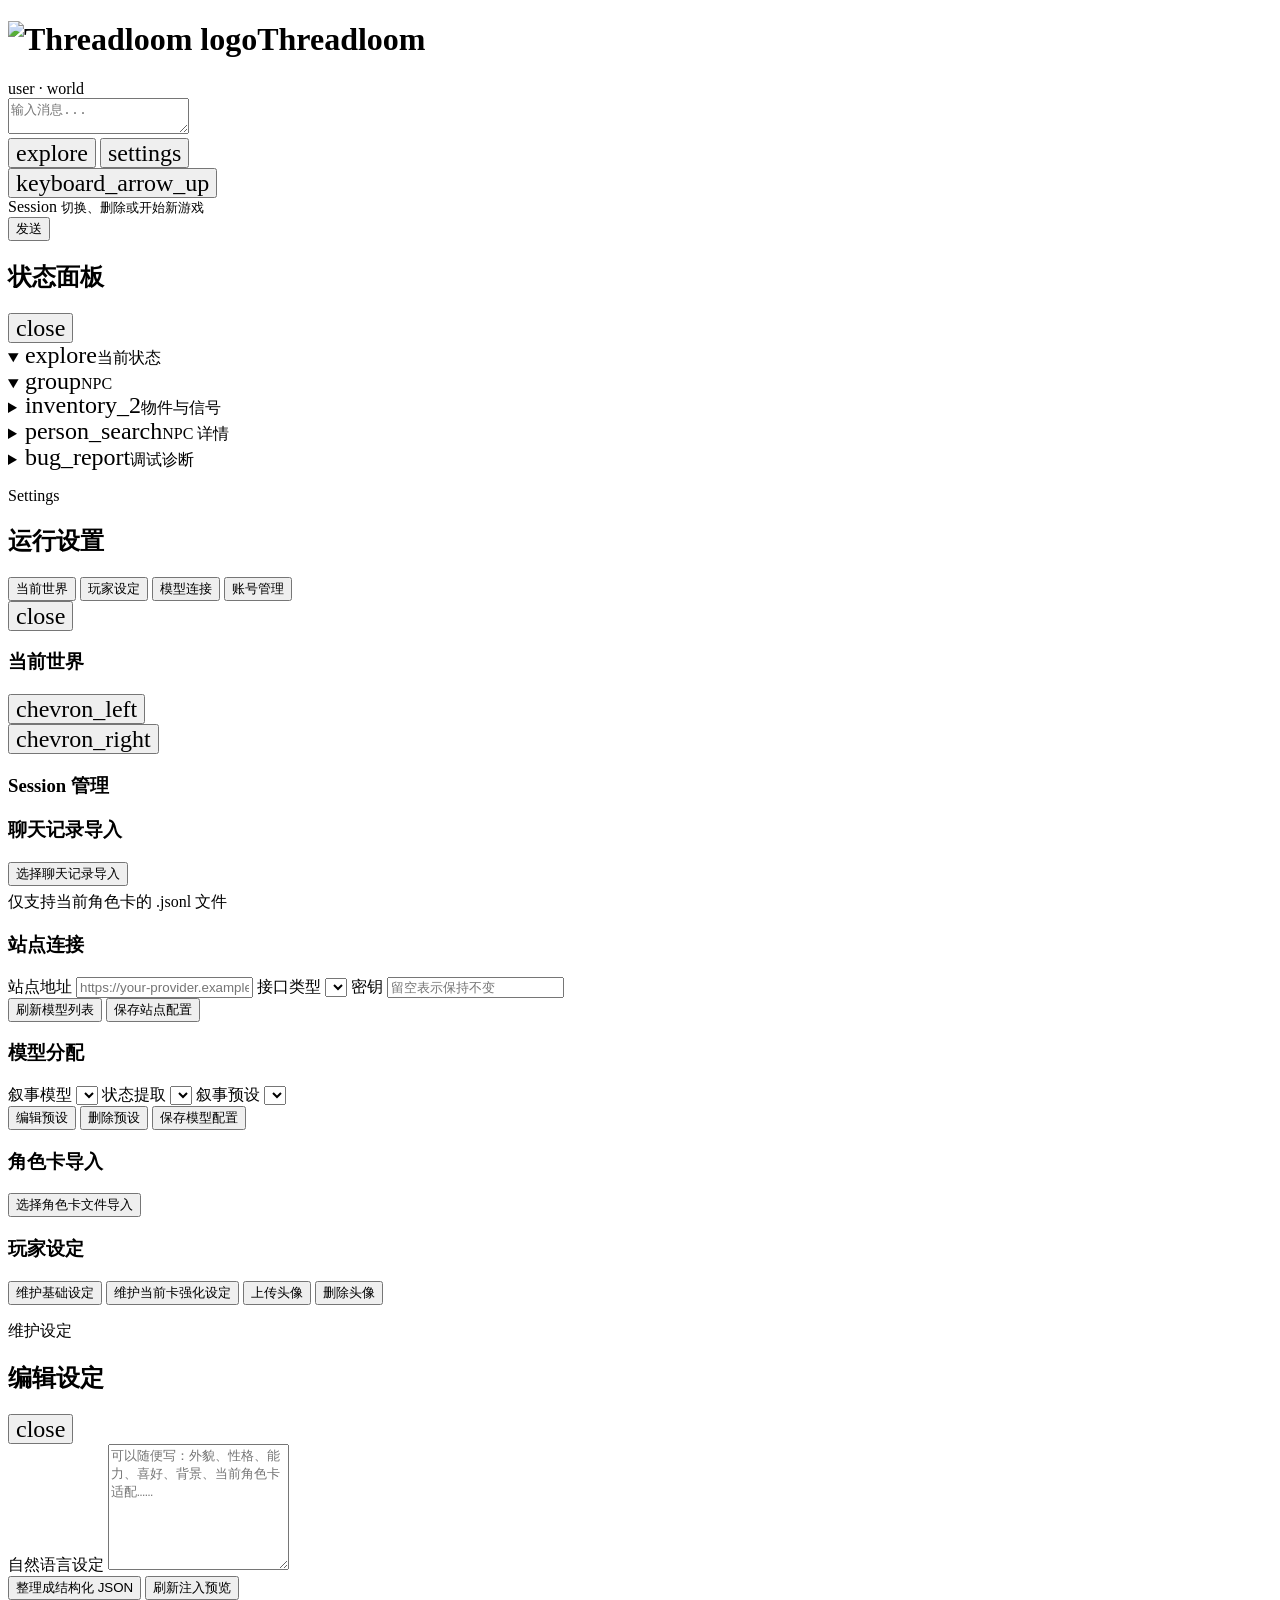
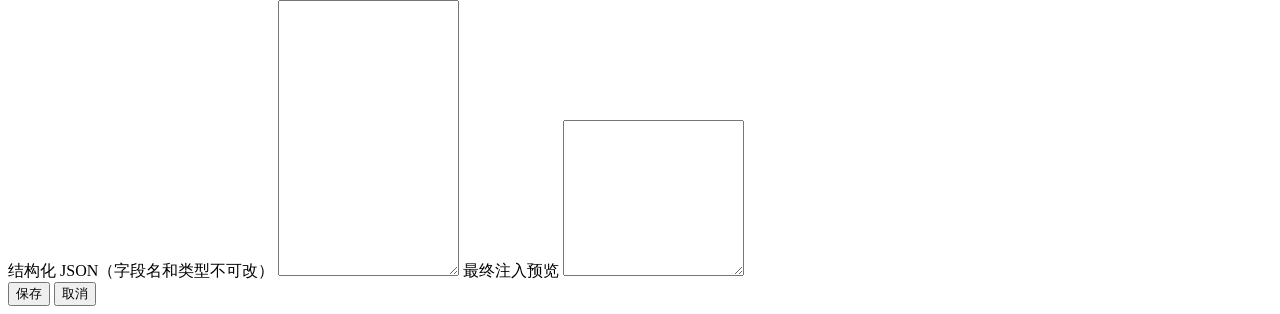
==== commit 16949037: "Update profile editor interface Ultraworked with [Sisyphus](https://github.com/code-yeongyu/oh-my-op" ====
--- a/frontend/index.html
+++ b/frontend/index.html
@@ -395,9 +395,21 @@
         </button>
       </div>
       <div class="settings-body">
+        <label class="field field-wide profile-source-field">
+          <span>自然语言设定</span>
+          <textarea id="profileEditorSourceInput" rows="8" spellcheck="false" placeholder="可以随便写：外貌、性格、能力、喜好、背景、当前角色卡适配……"></textarea>
+        </label>
+        <div class="settings-actions profile-editor-tools">
+          <button id="profileEditorNormalizeBtn" type="button" class="subtle-btn">整理成结构化 JSON</button>
+          <button id="profileEditorPreviewBtn" type="button" class="subtle-btn">刷新注入预览</button>
+        </div>
         <label class="field field-wide">
-          <span id="profileEditorLabel">JSON</span>
+          <span id="profileEditorLabel">结构化 JSON（字段名和类型不可改）</span>
           <textarea id="profileEditorInput" rows="18" spellcheck="false"></textarea>
+        </label>
+        <label class="field field-wide profile-preview-field">
+          <span>最终注入预览</span>
+          <textarea id="profileEditorPreviewInput" rows="10" spellcheck="false" readonly></textarea>
         </label>
         <div class="settings-actions">
           <button id="profileEditorSaveBtn" type="button">保存</button>
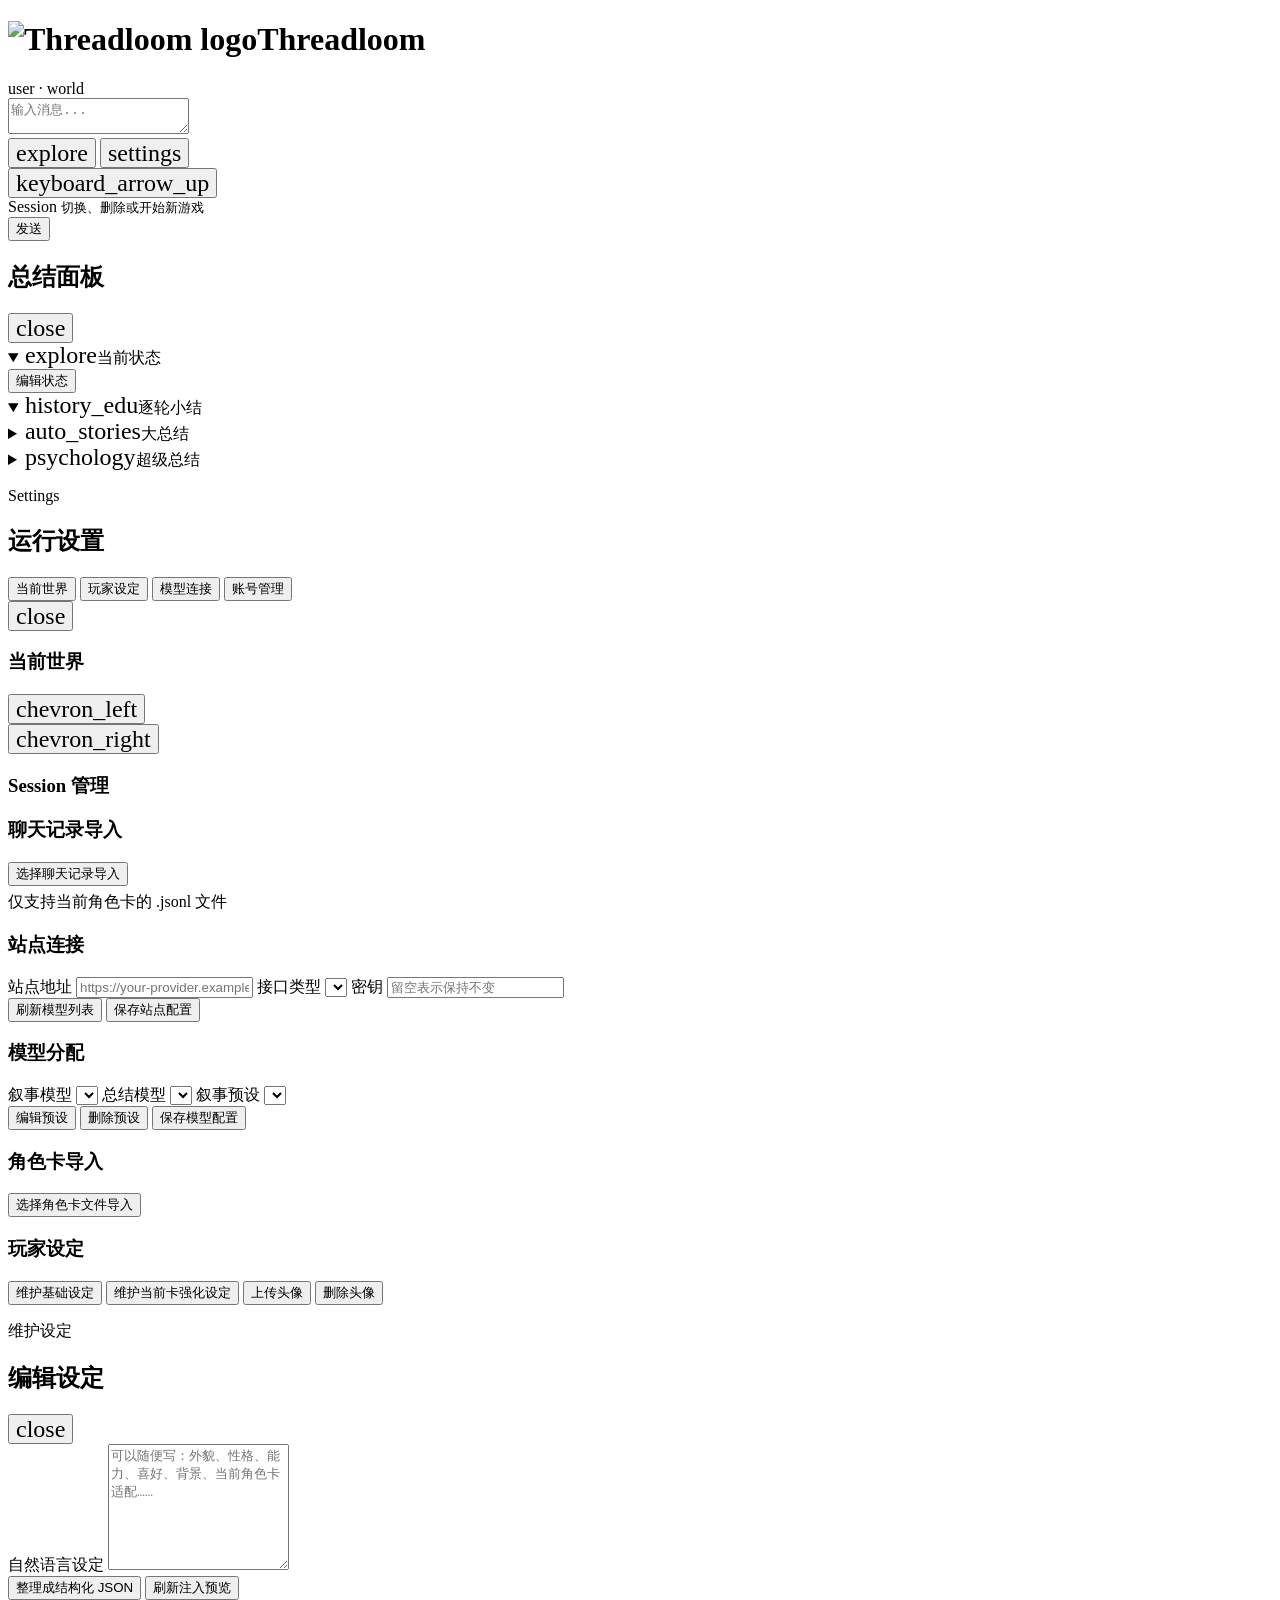
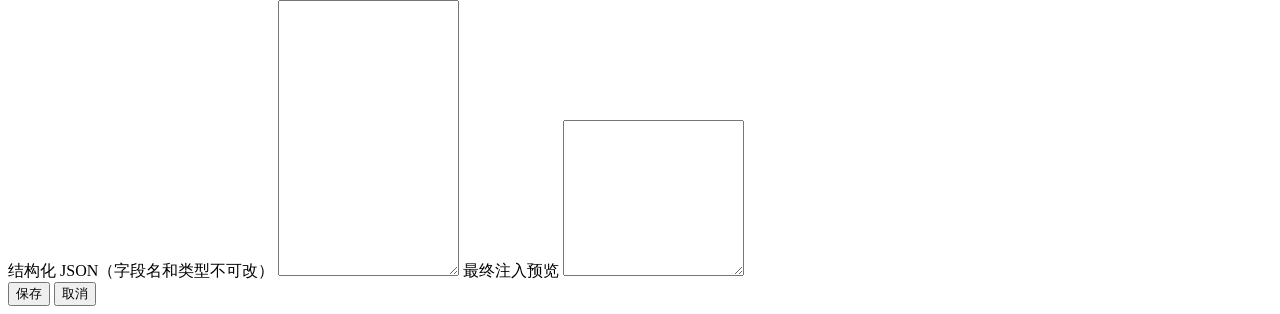
==== commit 66cab38a: "feat(memory): implement Memory V3 P3 (REST APIs & summaries panel)" ====
--- a/frontend/index.html
+++ b/frontend/index.html
@@ -2,7 +2,7 @@
 <html lang="zh-CN">
   <head>
     <meta charset="utf-8" />
-    <meta name="viewport" content="width=device-width, initial-scale=1" />
+    <meta name="viewport" content="width=device-width, initial-scale=1, maximum-scale=1, user-scalable=no" />
     <meta http-equiv="Content-Security-Policy" content="default-src 'self'; style-src 'self' https://fonts.googleapis.com 'unsafe-inline'; font-src https://fonts.gstatic.com; img-src 'self' data:; connect-src 'self'; script-src 'self'; object-src 'none'; base-uri 'self'; frame-ancestors 'none'" />
     <title>Threadloom</title>
     <link rel="preconnect" href="https://fonts.googleapis.com" />
@@ -90,41 +90,72 @@
     <div id="debugBackdrop" class="debug-backdrop" hidden></div>
     <aside id="debugFloatPanel" class="debug-float-panel" aria-hidden="true">
       <div class="debug-float-header">
-        <h2>状态面板</h2>
+        <h2>总结面板</h2>
         <button id="debugCloseBtn" class="icon-btn subtle" type="button" aria-label="关闭面板">
           <span class="material-symbols-outlined">close</span>
         </button>
       </div>
       <div class="debug-float-body">
+        <!-- 1. 当前状态 -->
         <section class="card sidebar-group">
           <details class="sidebar-details" open>
             <summary class="sidebar-summary"><span class="material-symbols-outlined sidebar-summary-icon">explore</span>当前状态</summary>
-            <div id="state" class="sidebar-details-body"></div>
+            <div id="stateSection" class="sidebar-details-body">
+              <div id="stateView"></div>
+              <div class="panel-section-actions">
+                <button id="editStateBtn" class="subtle-btn" type="button">编辑状态</button>
+              </div>
+              <form id="stateEditForm" class="state-edit-form" hidden>
+                <label class="field"><span>时间</span><input type="text" id="stateEditTime"></label>
+                <label class="field"><span>地点</span><input type="text" id="stateEditLocation"></label>
+                <label class="field"><span>在场人物（逗号分隔）</span><input type="text" id="stateEditOnstage"></label>
+                <label class="field"><span>当前目标</span><input type="text" id="stateEditGoal"></label>
+                <label class="field"><span>当前风险（换行分隔）</span><textarea id="stateEditRisks" rows="2"></textarea></label>
+                <label class="field"><span>重要物品（JSON格式）</span><textarea id="stateEditItems" rows="3"></textarea></label>
+                <label class="field"><span>秘密与知情（JSON格式）</span><textarea id="stateEditSecrets" rows="3"></textarea></label>
+                <div class="panel-form-actions">
+                  <button type="submit" class="primary-btn">保存状态</button>
+                  <button type="button" id="cancelStateEditBtn" class="subtle-btn">取消</button>
+                </div>
+              </form>
+            </div>
           </details>
         </section>
+
+        <!-- 2. 逐轮小结 -->
         <section class="card sidebar-group">
           <details class="sidebar-details" open>
-            <summary class="sidebar-summary"><span class="material-symbols-outlined sidebar-summary-icon">group</span>NPC</summary>
-            <div id="npcSection" class="sidebar-details-body"></div>
+            <summary class="sidebar-summary">
+              <span class="material-symbols-outlined sidebar-summary-icon">history_edu</span>逐轮小结
+              <span id="turnSummaryProgressBadge" class="progress-badge"></span>
+            </summary>
+            <div id="turnSummariesSection" class="sidebar-details-body">
+              <div id="turnSummariesList" class="summaries-list"></div>
+            </div>
           </details>
         </section>
+
+        <!-- 3. 大总结 -->
         <section class="card sidebar-group">
           <details class="sidebar-details">
-            <summary class="sidebar-summary"><span class="material-symbols-outlined sidebar-summary-icon">inventory_2</span>物件与信号</summary>
-            <div id="objectThreadSection" class="sidebar-details-body"></div>
+            <summary class="sidebar-summary">
+              <span class="material-symbols-outlined sidebar-summary-icon">auto_stories</span>大总结
+              <span id="bigSummaryProgressBadge" class="progress-badge"></span>
+            </summary>
+            <div id="bigSummariesSection" class="sidebar-details-body">
+              <div id="bigSummariesList" class="summaries-list"></div>
+            </div>
           </details>
         </section>
+
+        <!-- 4. 超级总结 -->
         <section class="card sidebar-group">
           <details class="sidebar-details">
-            <summary class="sidebar-summary"><span class="material-symbols-outlined sidebar-summary-icon">person_search</span>NPC 详情</summary>
-            <div id="entityDetail" class="sidebar-details-body entity-detail-body">点击状态面板中的 NPC 名称查看详情</div>
-          </details>
-        </section>
-        <section class="card sidebar-group">
-          <details class="sidebar-details">
-            <summary class="sidebar-summary"><span class="material-symbols-outlined sidebar-summary-icon">bug_report</span>调试诊断</summary>
-            <div class="sidebar-details-body">
-              <pre id="debugDetail">发送一轮消息后显示</pre>
+            <summary class="sidebar-summary">
+              <span class="material-symbols-outlined sidebar-summary-icon">psychology</span>超级总结
+            </summary>
+            <div id="superSummariesSection" class="sidebar-details-body">
+              <div id="superSummariesList" class="summaries-list"></div>
             </div>
           </details>
         </section>
@@ -257,7 +288,7 @@
                   <select id="narratorModelSelect"></select>
                 </label>
                 <label class="field">
-                  <span>状态提取</span>
+                  <span>总结模型</span>
                   <select id="stateKeeperModelSelect"></select>
                 </label>
                 <label class="field field-wide">
